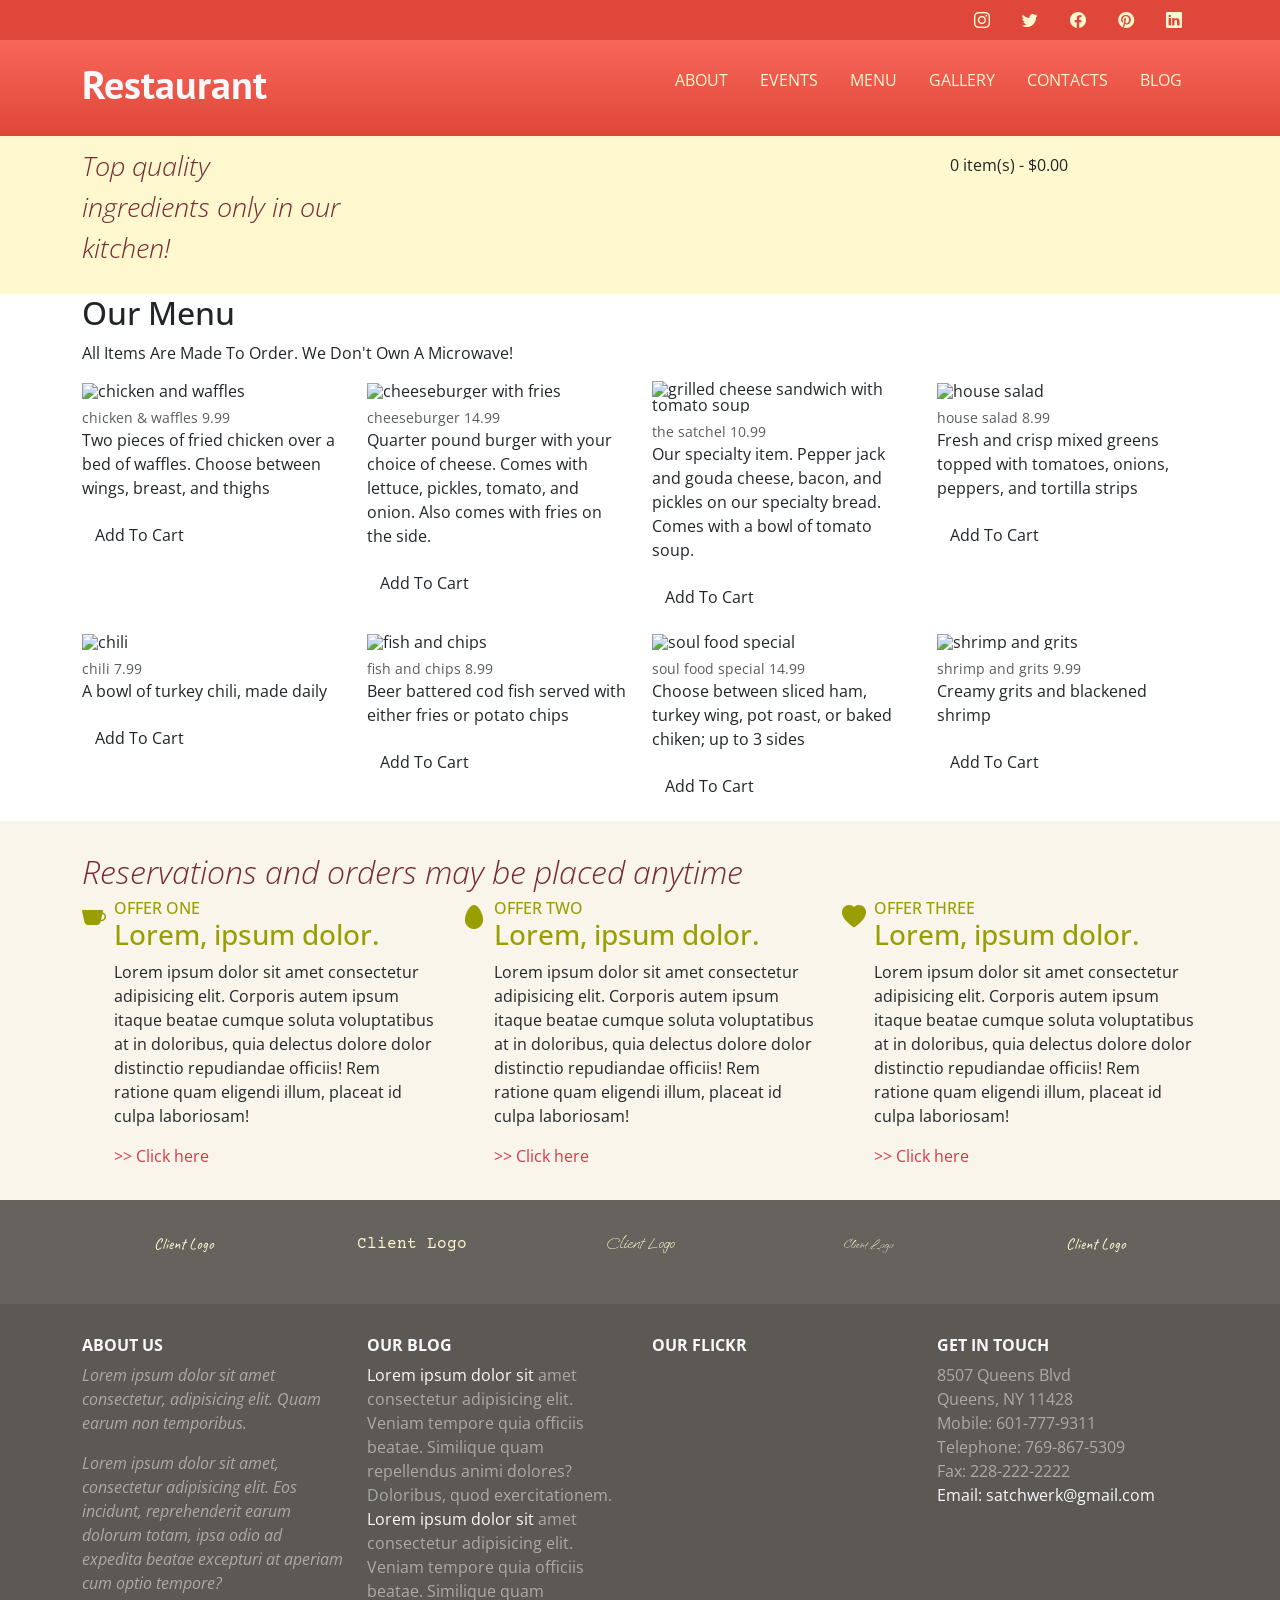
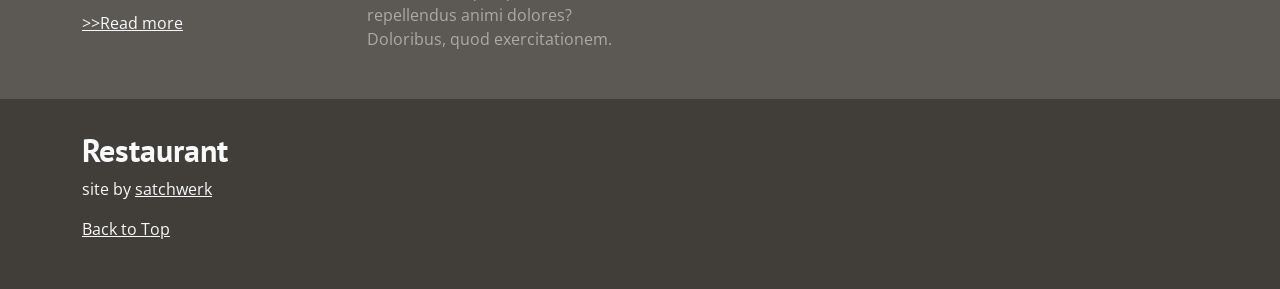
==== menu.html @ 9fd0ee02 "added js; working on checkout" ====
<!DOCTYPE html>
<html lang="en" data-bs-theme="light">
<head>
    <meta charset="UTF-8">
    <meta name="viewport" content="width=device-width, initial-scale=1.0">
    <link rel="preconnect" href="https://fonts.googleapis.com">
    <link rel="preconnect" href="https://fonts.gstatic.com" crossorigin>
    <link href="https://fonts.googleapis.com/css2?family=Caveat:wght@400..700&family=Courier+Prime:ital,wght@0,400;0,700;1,400;1,700&family=Oooh+Baby&family=Open+Sans:ital,wght@0,300..800;1,300..800&family=PT+Sans:ital,wght@0,400;0,700;1,400;1,700&family=Qwitcher+Grypen:wght@400;700&display=swap" rel="stylesheet">
    <link href="https://cdn.jsdelivr.net/npm/bootstrap@5.3.3/dist/css/bootstrap.min.css" rel="stylesheet" integrity="sha384-QWTKZyjpPEjISv5WaRU9OFeRpok6YctnYmDr5pNlyT2bRjXh0JMhjY6hW+ALEwIH" crossorigin="anonymous">
    <link rel="stylesheet" href="https://cdn.jsdelivr.net/npm/bootstrap-icons@1.11.3/font/bootstrap-icons.min.css">
    <link rel="stylesheet" href="css/style.css">
    <title>Document</title>
</head>
<body>
    <!-- header -->
    <header class="header" id="header">
        <section class="section" id="headerSection1">
            <div class="container">
                <nav class="nav justify-content-center justify-content-md-end">
                    <a href="#" class="nav-link social-link">
                        <i class="bi bi-instagram"></i>
                        <span class="visually-hidden">instagram</span>
                    </a>
                    <a href="#" class="nav-link social-link">
                        <i class="bi bi-twitter"></i>
                        <span class="visually-hidden">twitter</span>
                    </a>
                    <a href="#" class="nav-link social-link">
                        <i class="bi bi-facebook"></i>
                        <span class="visually-hidden">facebook</span>
                    </a>
                    <a href="#" class="nav-link social-link">
                        <i class="bi bi-pinterest"></i>
                        <span class="visually-hidden">pinterest</span>
                    </a>
                    <a href="#" class="nav-link social-link">
                        <i class="bi bi-linkedin"></i>
                        <span class="visually-hidden">linkedin</span>
                    </a>
                </nav>
            </div>
        </section>
        <section class="section" id="headerSection2">
            <div class="container">
                <div class="row">
                    <div class="col-lg-4">
                        <h1 class="heading text-capitalize text-center text-md-start">
                            <a href="index.html" class="text-light text-decoration-none">
                                restaurant
                            </a>
                        </h1>
                    </div>
                    <div class="col-lg-8">
                        <!-- drop down will be hidden on large devices -->
                        <div class="drop-down-div d-lg-none">
                            <div class="dropdown text-center text-sm-end">
                                <button
                                    class="btn dropdown-btn dropdown-toggle"
                                    type="button"
                                    data-bs-toggle="dropdown"
                                    aria-expanded="false"
                                >Select Tab</button>
                                <ul class="dropdown-menu text-uppercase">
                                    <li>
                                        <a href="about.html" class="dropdown-item">about</a>
                                    </li>
                                    <li>
                                        <a href="#" class="dropdown-item">events</a>
                                    </li>
                                    <li>
                                        <a href="menu.html" class="dropdown-item">menu</a>
                                    </li>
                                    <li>
                                        <a href="#" class="dropdown-item">gallery</a>
                                    </li>
                                    <li>
                                        <a href="#" class="dropdown-item">contacts</a>
                                    </li>
                                    <li>
                                        <a href="#" class="dropdown-item">blog</a>
                                    </li>
                                </ul>
                            </div>
                        </div>
                        <!-- nav will be hidden on small devices -->
                        <nav class="nav d-none d-lg-flex main-nav justify-content-lg-end" id="mainNav">
                            <a href="about.html" class="nav-link main-nav-link text-uppercase">about</a>
                            <a href="#" class="nav-link main-nav-link text-uppercase">events</a>
                            <a href="menu.html" class="nav-link main-nav-link text-uppercase">menu</a>
                            <a href="#" class="nav-link main-nav-link text-uppercase">gallery</a>
                            <a href="#" class="nav-link main-nav-link text-uppercase">contacts</a>
                            <a href="#" class="nav-link main-nav-link text-uppercase">blog</a>
                        </nav>
                    </div>
                </div>
            </div>
        </section>
        <section class="section" id="headerSection3">
            <div class="container">
                <div class="row">
                    <div class="col-md-3">
                        <p class="blurb text-center text-md-start fst-italic">Top quality ingredients only in our kitchen!</p>
                    </div>
                    <div class="col-md-3 offset-md-6">
                        <!-- <form action="#" class="form search-form">
                            <div class="input-group">
                                <input type="search" class="form-control" />
                                <label class="input-group-text">
                                    <i class="bi bi-search"></i>
                                    <span class="visually-hidden">search</span>
                                </label>
                            </div>
                        </form> -->
                        <button type="button" class="btn cart-btn" id="cartBtn">
                            <span id="cartItems">0</span> item(s) - $<span id="cartSubtotal">0.00</span>
                        </button>
                    </div>
                </div>
            </div>
        </section>
    </header>

    <!-- main -->
    <main class="main menu-main" id="main">
        <!-- menu section -->
        <section class="section menu-section" id="menuSection">
            <div class="container">
                <div class="row">
                    <div class="col">
                        <h2 class="menu-header text-capitalize">our menu</h2>
                        <p class="menu-slogan text-capitalize">all items are made to order. we don't own a microwave!</p>
                    </div>
                </div>
                <div class="row row-cols-1 row-cols-md-3 row-cols-lg-4" id="itemDiv">
                    <!-- <div class="col">
                        <figure class="figure item-figure">
                            <img src="https://via.placeholder.com/150x90" alt="placeholder img" class="img-fluid image item-image figure-img" />
                            <figcaption class="figure-caption item-caption">
                                <span class="item-price" id="itemPrice">10.00</span>
                            </figcaption>
                            <p class="item-desc" id="itemDesc">Lorem ipsum dolor sit amet consectetur adipisicing elit.</p>
                            <button class="btn menu-btn text-capitalize" id="menuBtn">add to cart</button>
                        </figure>
                    </div> -->
                </div>
            </div>
        </section>
        <section class="section checkout-page d-none" id="checkoutPage">
            <div class="bar">
                <div class="container">
                    <div class="row">
                        <div class="col">
                            <p class="bar-text">
                                <span class="home-switch">Home</span> &gt; Checkout
                            </p>
                        </div>
                    </div>
                </div>
            </div>
            <section class="section checkout-section">
                <div class="container">
                    <div class="row">
                        <div class="col-md-6">
                            <h2 class="checkout-header">checkout</h2>
                            <p class="checkout-text">Lorem ipsum dolor sit amet consectetur, adipisicing elit. Nesciunt iusto eius soluta.</p>
                        </div>
                        <div class="col-md-6">
                            <p class="checkout-item-count">
                                <span id="checkoutItemCount"></span>
                            </p>
                        </div>
                    </div>
                    <div class="row">
                        <div class="col">
                            <table class="table" id="table">
                                <tr class="table-headers">
                                    <td>item</td>
                                    <td>price</td>
                                    <td>quantity</td>
                                    <td>subtotal</td>
                                </tr>
                                <!-- load items -->
                                <tbody id="tbody"></tbody>
                                <tr class="totals" id="totals">
                                    <td colspan="4">
                                        <p class="total-subtotal" id="totalSubtotal">Subtotal:</p>
                                        <p class="total-tax" id="totalTax">Tax:</p>
                                        <p class="delivery-fee" id="deliveryFee">Delivery Fee:</p>
                                        <p class="total-total" id="totalTotal">Total:</p>
                                    </td>
                                    <td class="total-values" id="totalValues">
                                        <p class="subtotal-value" id="subtotalValue">0.00</p>
                                        <p class="tax-value" id="taxValue">0.00</p>
                                        <p class="delivery-fee-value" id="deliveryValue">0.00</p>
                                        <p class="total-value">$
                                            <span id="totalValue"></span>
                                        </p>
                                    </td>
                                </tr>
                            </table>
                        </div>
                    </div>
                    <div class="row">
                        <div class="col">
                            <button class="btn confirm-btn text-capitalize" id="confirmBtn">confirm order</button>
                        </div>
                    </div>
                </div>
            </section>
        </section>

    </main>

    <!-- footer -->
    <footer class="footer" id="footer">
    <section class="section" id="footerSection1">
        <div class="container">
            <h2 class="fs1-heading fst-italic fw-light">Reservations and orders may be placed anytime</h2>
            <div class="row">
                <div class="col-md-4 col-6">
                    <div class="row">
                        <div class="col-sm-1">
                            <i class="bi bi-cup-fill icons"></i>
                        </div>
                        <div class="col-sm-11">
                            <h3 class="fs1-subheading">
                                <span class="small-text d-block text-uppercase">offer one</span>
                                Lorem, ipsum dolor.
                            </h3>
                            <p class="fs1-text">Lorem ipsum dolor sit amet consectetur adipisicing elit. Corporis autem ipsum itaque beatae cumque soluta voluptatibus at in doloribus, quia delectus dolore dolor distinctio repudiandae officiis! Rem ratione quam eligendi illum, placeat id culpa laboriosam!</p>
                            <a href="#" class="fs1-link text-danger text-decoration-none">&gt;&gt; Click here</a>
                        </div>
                    </div>
                </div>
                <div class="col-md-4 col-6">
                    <div class="row">
                        <div class="col-sm-1">
                            <i class="bi bi-egg-fill icons"></i>
                        </div>
                        <div class="col-sm-11">
                            <h3 class="fs1-subheading">
                                <span class="small-text d-block text-uppercase">offer two</span>
                                Lorem, ipsum dolor.
                            </h3>
                            <p class="fs1-text">Lorem ipsum dolor sit amet consectetur adipisicing elit. Corporis autem ipsum itaque beatae cumque soluta voluptatibus at in doloribus, quia delectus dolore dolor distinctio repudiandae officiis! Rem ratione quam eligendi illum, placeat id culpa laboriosam!</p>
                            <a href="#" class="fs1-link text-danger text-decoration-none">&gt;&gt; Click here</a>
                        </div>
                    </div>
                </div>
                <div class="col-md-4 d-none d-md-block">
                    <div class="row">
                        <div class="col-sm-1">
                            <i class="bi bi-heart-fill icons"></i>
                        </div>
                        <div class="col-sm-11">
                            <h3 class="fs1-subheading">
                                <span class="small-text d-block text-uppercase">offer three</span>
                                Lorem, ipsum dolor.
                            </h3>
                            <p class="fs1-text">Lorem ipsum dolor sit amet consectetur adipisicing elit. Corporis autem ipsum itaque beatae cumque soluta voluptatibus at in doloribus, quia delectus dolore dolor distinctio repudiandae officiis! Rem ratione quam eligendi illum, placeat id culpa laboriosam!</p>
                            <a href="#" class="fs1-link text-danger text-decoration-none">&gt;&gt; Click here</a>
                        </div>
                    </div>
                </div>
            </div>
        </div>
    </section>
    <section class="section" id="footerSection2">
        <div class="container">
            <div class="row">
                <div class="col">
                    <p class="text-center" id="client1">Client Logo</p>
                </div>
                <div class="col">
                    <p class="text-center" id="client2">Client Logo</p>
                </div>
                <div class="col d-none d-md-block">
                    <p class="text-center" id="client3">Client Logo</p>
                </div>
                <div class="col d-none d-md-block">
                    <p class="text-center" id="client4">Client Logo</p>
                </div>
                <div class="col d-none d-md-block">
                    <p class="text-center" id="client5">Client Logo</p>
                </div>
            </div>
        </div>
    </section>
    <section class="section" id="footerSection3">
        <div class="container">
            <div class="row">
                <div class="col-md-3">
                    <h2 class="text-uppercase fs3-heading text-light">about us</h2>
                    <p class="fs3-text fst-italic">Lorem ipsum dolor sit amet consectetur, adipisicing elit. Quam earum non temporibus.</p>
                    <p class="fs3-text fst-italic">Lorem ipsum dolor sit amet, consectetur adipisicing elit. Eos incidunt, reprehenderit earum dolorum totam, ipsa odio ad expedita beatae excepturi at aperiam cum optio tempore?</p>
                    <a href="#" class="fs3-link text-light">&gt;&gt;Read more</a>
                </div>
                <div class="col-md-3">
                    <h2 class="text-uppercase fs3-heading text-light">our blog</h2>
                    <ul class="list-unstyled fs3-list">
                        <li class="fs3-text"><a href="#" class="fs3-link text-light text-decoration-none">Lorem ipsum dolor sit</a> amet consectetur adipisicing elit. Veniam tempore quia officiis beatae. Similique quam repellendus animi dolores? Doloribus, quod exercitationem.</li>
                        <li class="fs3-text"><a href="#" class="fs3-link text-light text-decoration-none">Lorem ipsum dolor sit</a> amet consectetur adipisicing elit. Veniam tempore quia officiis beatae. Similique quam repellendus animi dolores? Doloribus, quod exercitationem.</li>
                    </ul>
                </div>
                <div class="col-md-3">
                    <h2 class="text-uppercase fs3-heading text-light">our flickr</h2>
                </div>
                <div class="col-md-3">
                    <h2 class="text-uppercase fs3-heading text-light">get in touch</h2>
                    <ul class="list-unstyled address fs3-list">
                        <li>8507 Queens Blvd</li>
                        <li>Queens, NY 11428</li>
                        <li>Mobile: 601-777-9311</li>
                        <li>Telephone: 769-867-5309</li>
                        <li>Fax: 228-222-2222</li>
                        <li><a href="mailto:satchwerk@gmail.com" class="fs3-link text-decoration-none text-light">Email: satchwerk@gmail.com</a></li>
                    </ul>
                </div>
            </div>
        </div>
    </section>
    <section class="section" id="footerSection4">
        <div class="container">
            <h2 class="footer-logo text-center text-md-start text-capitalize text-light">restaurant</h2>
            <p class="colophon text-center text-md-start text-light"> site by 
                <a class="site-link text-light" href="https://www.satchwerk.com" target="_blank">satchwerk</a>
            </p>
            <p class="text-center text-md-start">
                <a href="#headerSection1" class="text-light">Back to Top</a>
            </p>
        </div>
    </section>
</footer>

<script src="https://cdn.jsdelivr.net/npm/bootstrap@5.3.3/dist/js/bootstrap.bundle.min.js" integrity="sha384-YvpcrYf0tY3lHB60NNkmXc5s9fDVZLESaAA55NDzOxhy9GkcIdslK1eN7N6jIeHz" crossorigin="anonymous"></script>

<script src="js/app.js"></script>
</body>
</html>
---- css/style.css ----
:root {
    --red: #df473a;
    --yellow: #fff8ce;
    --bg1: #f5eedc;
    --bg2: #f9f5ea;
    --gray1: #66635e;
    --gray2: #5c5954;
    --gray3: #413e39;
    --green: #999e03;
    --textColor: #762931;
    --font1: 'PT Sans', sans-serif;
    --font2: 'Open Sans', sans-serif;
    --client1: 'Caveat', cursive;
    --client2: 'Courier Prime', monospace;
    --client3: 'Oooh Baby', cursive;
    --client4: 'Qwitcher Grypen', cursive;
    --grad: linear-gradient(#f86659, var(--red));
}

* {box-sizing: border-box;}

body {
    margin: 0;
    padding: 0;
    font-family: var(--font2);
    scroll-behavior: smooth;
}

.about-div {
    padding: 30px;
    background-color: #fff;
    box-shadow: 0 3px 3px #aaa;
}

.banner-img {
    height: 45vh;
}

.blurb {
    color: var(--textColor);
    font-size: 1.7rem;
    font-weight: 200;
}

.carousel-img {
    height: 45vh;
}

.figure-heading {
    margin: 0;
    font-size: 1rem;
    font-weight: 700;
}

.footer-logo, .heading {
    font-family: var(--font1);
    font-weight: 700;
}

.fs1-heading {
    color: var(--textColor);
}

.fs1-subheading {
    color: var(--green);
}

.fs3-heading {
    font-size: 1rem;
    font-weight: 700;
}

.fs3-list li, .fs3-text {
    color: #aaa;
}

.icons {
    color: var(--green);
    font-size: 1.5rem;
}

.main-nav-link {
    color: var(--yellow);
}

.main-nav-link:hover {
    padding: 8px 14px;
    color: #000;
    background-color: var(--yellow);
    border-radius: 5px;
}

.my-figure {
    background-color: #fff;
    box-shadow: 0 5px 5px #aaa;
}

.small-text {
    font-size: 1rem;
}

.social-link {
    color: var(--yellow)
}

.tint {
    position: absolute;
    top: 0;
    left: 0;
    width: 100%;
    height: 45vh;
    background-color: #000;
    opacity: 0.60;
}

#aboutSection {
    padding: 40px 0;
    background-color: var(--bg1);
}

#carouselSection {
    position: relative;
    width: 100%;
    height: 45vh;
    background-image: url('../images/foodpic1.jpg');
}

#client1 {
    font-family: var(--client1);
}

#client2 {
    font-family: var(--client2);
}

#client3 {
    font-family: var(--client3);
}

#client4 {
    font-family: var(--client4);
}

#client5 {
    font-family: var(--client1);
}

#figureSection {
    padding: 32px 0;
    background-color: var(--bg1);
}

#footerSection1 {
    padding: 32px 0;
    background-color: var(--bg2);
}

#footerSection2 {
    padding: 32px 0;
    color: var(--yellow);
    background-color: var(--gray1);
}

#footerSection3 {
    padding: 32px 0;
    background-color: var(--gray2);
}

#footerSection4 {
    padding: 32px 0;
    background-color: var(--gray3);
}

#headerSection1 {
    background-color: var(--red);
}

#headerSection2 {
    padding: 20px 0;
    background-color: var(--red);
    background-image: var(--grad);
}

#headerSection3 {
    padding: 10px 0;
    background-color: var(--yellow);
}
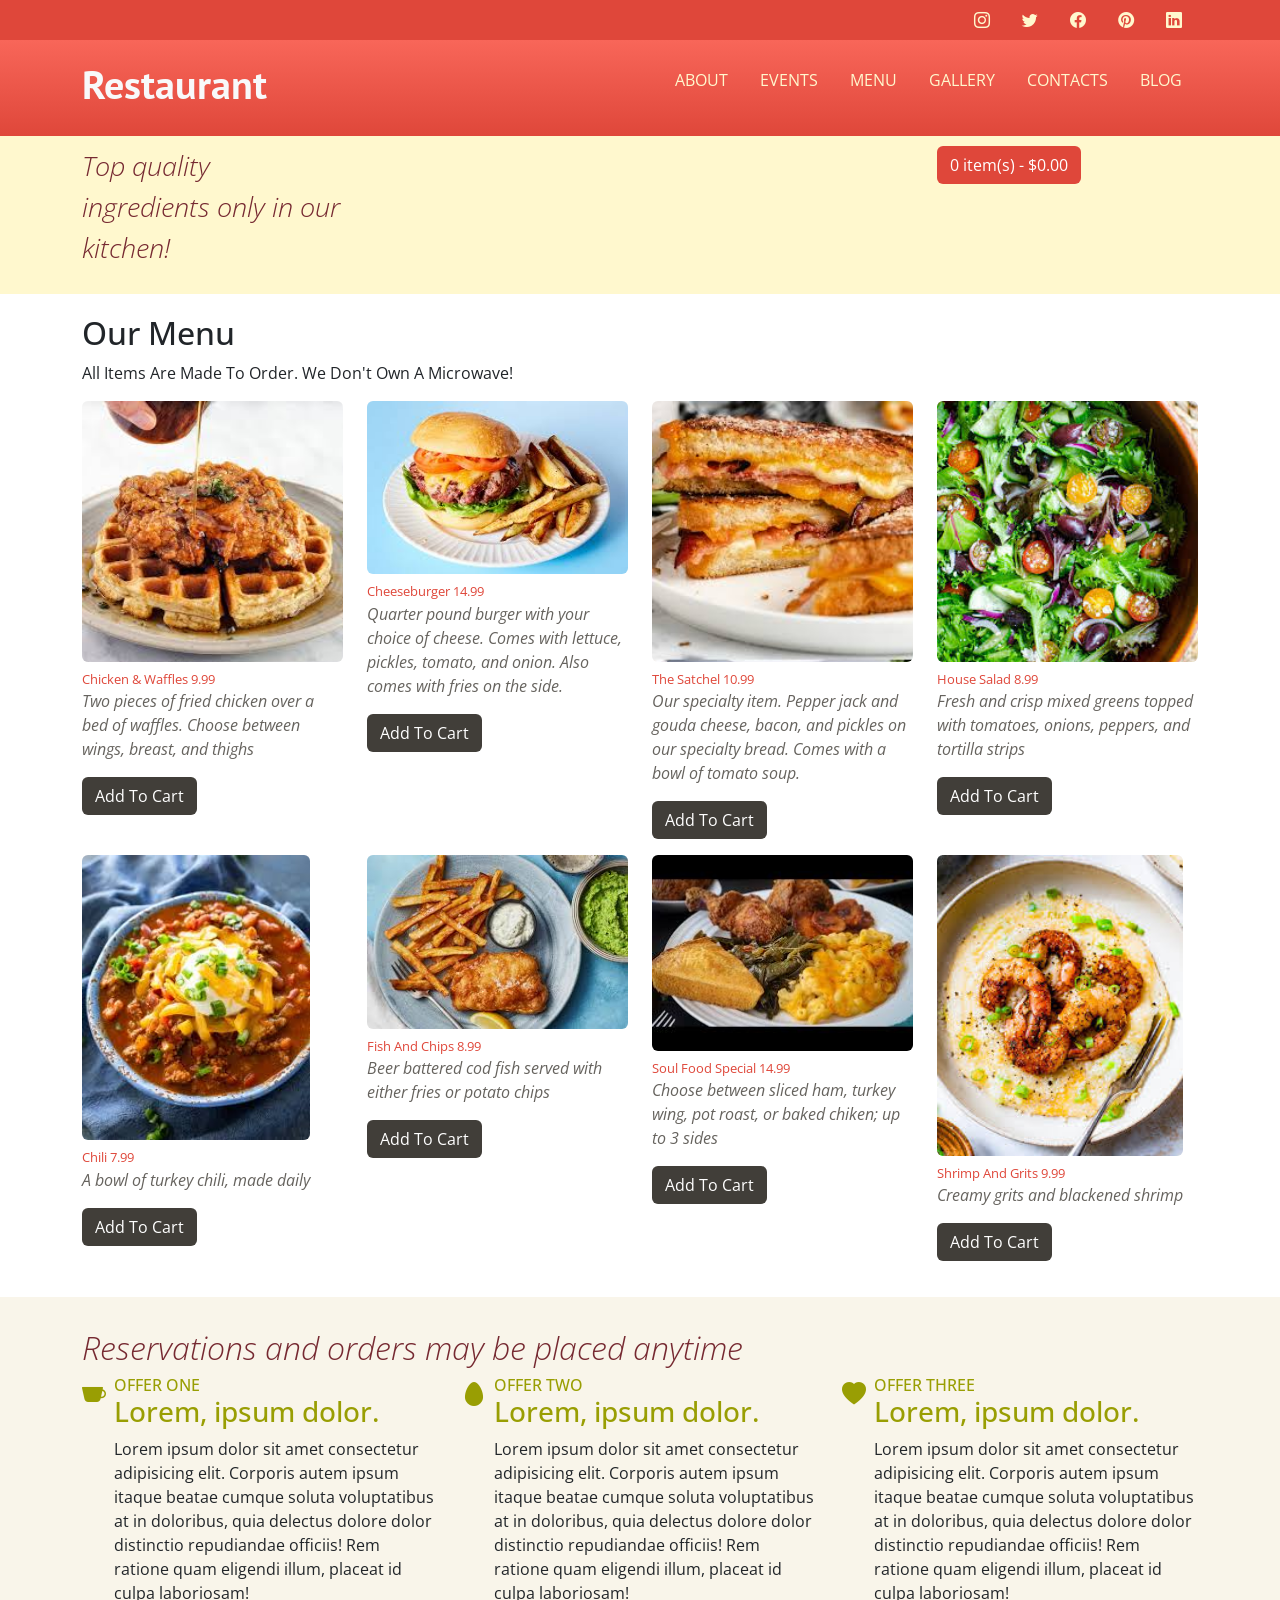
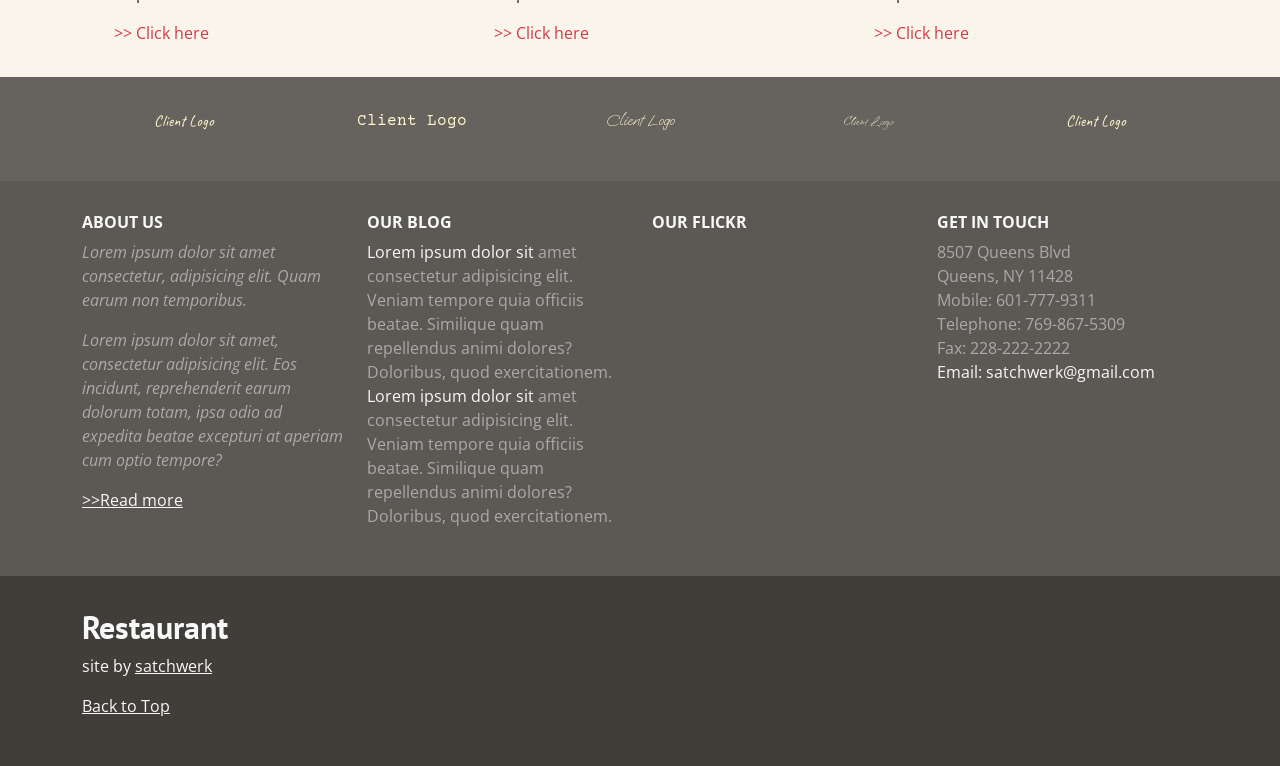
==== commit 411d729a: "second pass; adding promo button" ====
--- a/menu.html
+++ b/menu.html
@@ -151,7 +151,7 @@
                     <div class="row">
                         <div class="col">
                             <p class="bar-text">
-                                <span class="home-switch">Home</span> &gt; Checkout
+                                <span class="home-switch">Menu</span> &gt; Checkout
                             </p>
                         </div>
                     </div>
@@ -160,14 +160,23 @@
             <section class="section checkout-section">
                 <div class="container">
                     <div class="row">
-                        <div class="col-md-6">
+                        <div class="col-md-4">
                             <h2 class="checkout-header">checkout</h2>
                             <p class="checkout-text">Lorem ipsum dolor sit amet consectetur, adipisicing elit. Nesciunt iusto eius soluta.</p>
                         </div>
-                        <div class="col-md-6">
+                        <div class="col-md-4">
                             <p class="checkout-item-count">
                                 <span id="checkoutItemCount"></span>
                             </p>
+                        </div>
+                        <div class="col-md-4">
+                            <form action="#" class="promo-form">
+                                <div class="input-group mb-3">
+                                    <label for="promo" class="form-label text-uppercase">enter promo code:</label>
+                                    <input type="text" class="form-control" id="promo">
+                                    <button class="btn text-uppercase promo-btn" id="promoBtn">get promo</button>
+                                </div>
+                            </form>
                         </div>
                     </div>
                     <div class="row">
--- a/css/style.css
+++ b/css/style.css
@@ -46,6 +46,15 @@
     height: 45vh;
 }
 
+.cart-btn, .confirm-btn, .promo-btn {
+    color: #fff;
+    background-color: var(--red);
+}
+
+.checkout-section, .menu-section {
+    padding: 20px 0;
+}
+
 .figure-heading {
     margin: 0;
     font-size: 1rem;
@@ -77,6 +86,16 @@
 .icons {
     color: var(--green);
     font-size: 1.5rem;
+}
+
+.item-caption {
+    color: var(--red);
+    font-size: calc(10px + (14 - 10) * ((100vw - 300px) / (1600 - 300)));
+}
+
+.item-desc {
+    color: var(--gray1);
+    font-style: italic;
 }
 
 .main-nav-link {
@@ -90,6 +109,11 @@
     border-radius: 5px;
 }
 
+.menu-btn {
+    color: #fff;
+    background-color: var(--gray3);
+}
+
 .my-figure {
     background-color: #fff;
     box-shadow: 0 5px 5px #aaa;
